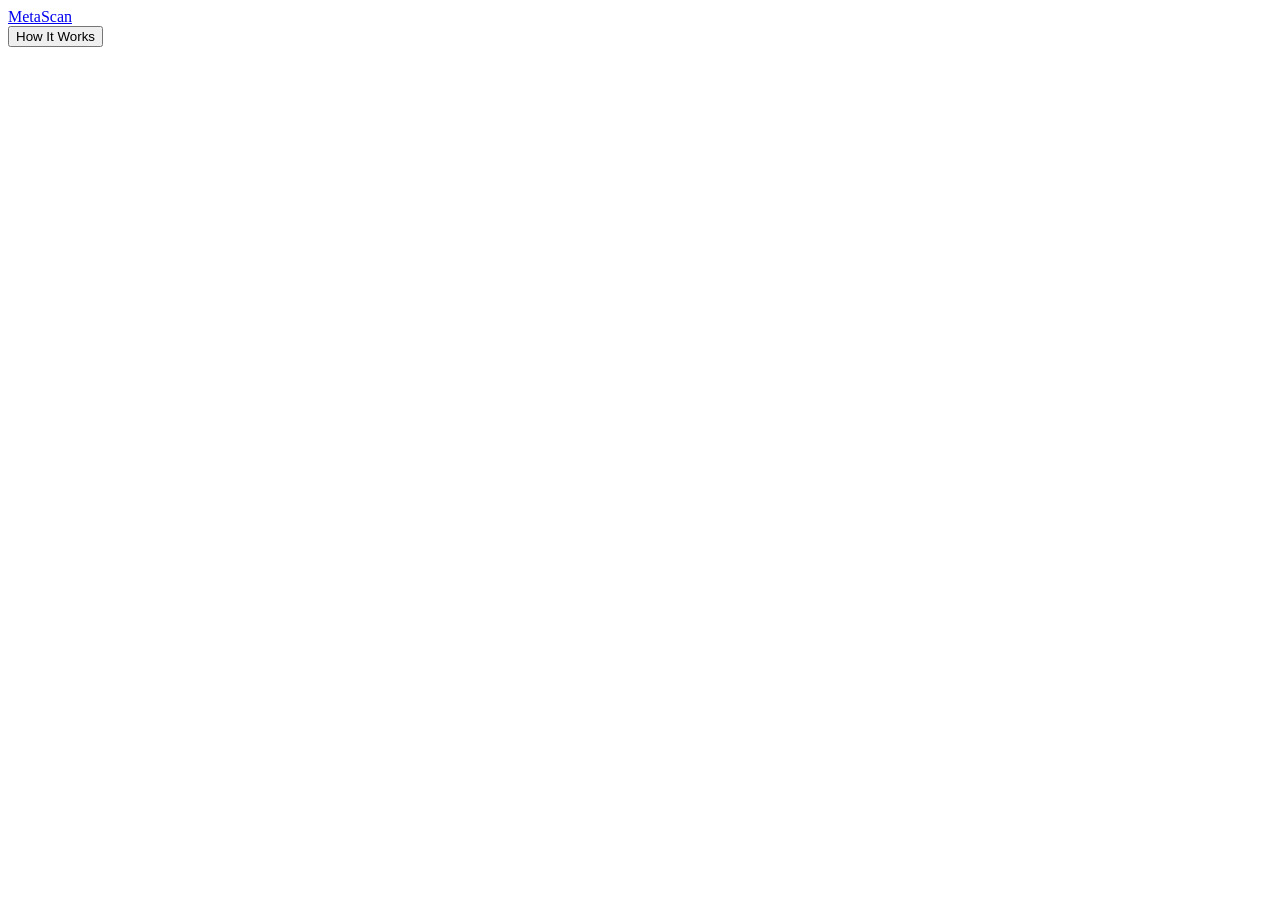
==== index.html @ 3fce00a3 "done with analyze loading screen" ====
<!DOCTYPE html>
<html lang="en">
    <head>
        <meta charset="UTF-8">
        <title>MetaScan</title>
        <link rel="stylesheet" href="style.css">
    </head>

    <body>
        <div class="page">
            <div class="nav">
                <a class="brand" href="idnex.html">MetaScan</a>
                <div class="nav-right">
                    <button class="btn btn-ghost">How It Works</button>
                </div>
            </div>
        </div>
    </body>
</html>
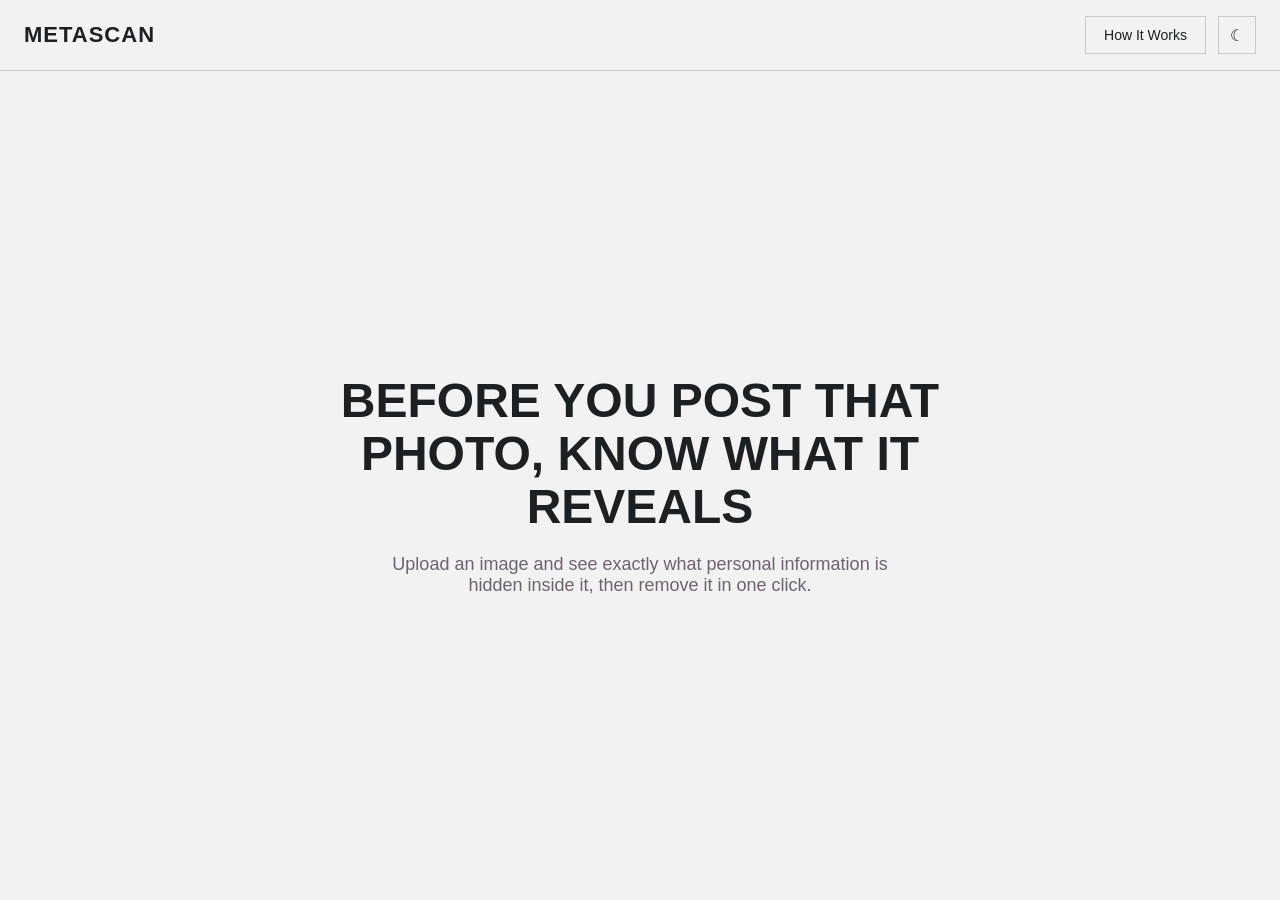
==== commit 1da8643e: "ark" ====
--- a/index.html
+++ b/index.html
@@ -12,7 +12,12 @@
                 <a class="brand" href="idnex.html">MetaScan</a>
                 <div class="nav-right">
                     <button class="btn btn-ghost">How It Works</button>
+                    <button class="theme-toggle" onclick="toggleTheme()" id="themeBtn">☾</button>
                 </div>
+            </div>
+            <div class="hero">
+                <h1>Before you post that photo, know what it reveals</h1>
+                <p>Upload an image and see exactly what personal information is hidden inside it, then remove it in one click.</p>
             </div>
         </div>
     </body>
--- a/style.css
+++ b/style.css
@@ -0,0 +1,164 @@
+/*basic skselton  colors and fonts; trying to make it look techy*/
+:root {
+    --bg: #f2f2f3;
+    --text: #1d1f20;
+    --accent: #5980a6;
+    --accent-dark: #3f5f80;
+    --border: #c7c9cb;
+    --muted: #6b6370;
+}
+
+* {
+    box-sizing: border-box;
+}
+
+body {
+    margin: 0;
+    background: var(--bg);
+    color: var(--text);
+    font-family: Arial, Helvetica, sans-serif;
+}
+
+.page {
+    display: flex;
+    flex-direction: column;
+    min-height: 100vh;
+}
+
+.nav {
+    display: flex;
+    align-items: center;
+    justify-content: space-between;
+    padding: 16px 24px;
+    border-bottom: 1px solid var(--border);
+}
+
+.brand {
+    font-size: 22px;
+    font-weight: bold;
+    letter-spacing: 1px;
+    text-transform: uppercase;
+    color: inherit;
+    text-decoration: none;
+    cursor: pointer;
+}
+.brand:hover {
+    opacity: 0.75;
+}
+
+.map-wrap {
+    position: relative;
+    margin-top: 10px;
+}
+.map-actions {
+    display: flex;
+    gap: 8px;
+    margin-top: 8px;
+    flex-wrap: wrap;
+}
+.map-enlarge-btn {
+    font-size: 12px;
+    padding: 4px 10px;
+}
+.map-modal-backdrop {
+    display: none;
+    position: fixed;
+    inset: 0;
+    background: rgba(0,0,0,0.6);
+    z-index: 1000;
+    align-items: center;
+    justify-content: center;
+    padding: 24px;
+}
+.map-modal {
+    background: var(--bg);
+    border: 1px solid var(--border);
+    width: min(900px, 100%);
+    height: min(640px, 90vh);
+    display: flex;
+    flex-direction: column;
+    gap: 8px;
+    padding: 12px;
+}
+.map-modal-close {
+    align-self: flex-end;
+}
+.map-modal-frame {
+    flex: 1;
+    width: 100%;
+}
+
+.nav-right {
+    display: flex;
+    align-items: center;
+    gap: 12px;
+}
+
+
+
+/* done with help from button generator site */
+.btn {
+    padding: 10px 18px;
+    border-radius: 0px;
+    border: 1px solid var(--accent);
+    background: none;
+    color: var(--accent-dark);
+    font-size: 14px;
+    cursor: pointer;
+}
+.btn-ghost {
+    border-color: var(--border);
+    color: var(--text);
+}
+.btn-primary {
+    background: var(--accent);
+    color: white;
+    border-color: var(--accent);
+}
+.btn:hover {
+    opacity: 0.85;
+}
+
+/*dark mode*/
+html[data-theme="dark"] {
+    --bg: #2b2b2d;
+    --text: #f5f5f8;
+    --border: #48484b;
+    --muted: #a3a3a6;
+}
+
+.theme-toggle {
+    width: 38px;
+    height: 38px;
+    border: 1px solid var(--border);
+    background: none;
+    color: var(--text);
+    cursor: pointer;
+    font-size: 16px;
+}
+
+.hero {
+    flex: 1;
+    display: flex;
+    flex-direction: column;
+    align-items: center;
+    justify-content: center;
+    text-align: center;
+    padding: 60px 24px;
+    gap: 20px;
+}
+
+.hero h1 {
+    font-size: 48px;
+    line-height: 1.1;
+    margin: 0;
+    max-width: 700px;
+    text-transform: uppercase;
+}
+
+.hero p {
+    font-size: 18px;
+    max-width: 520px;
+    margin: 0;
+    color: var(--muted);
+}
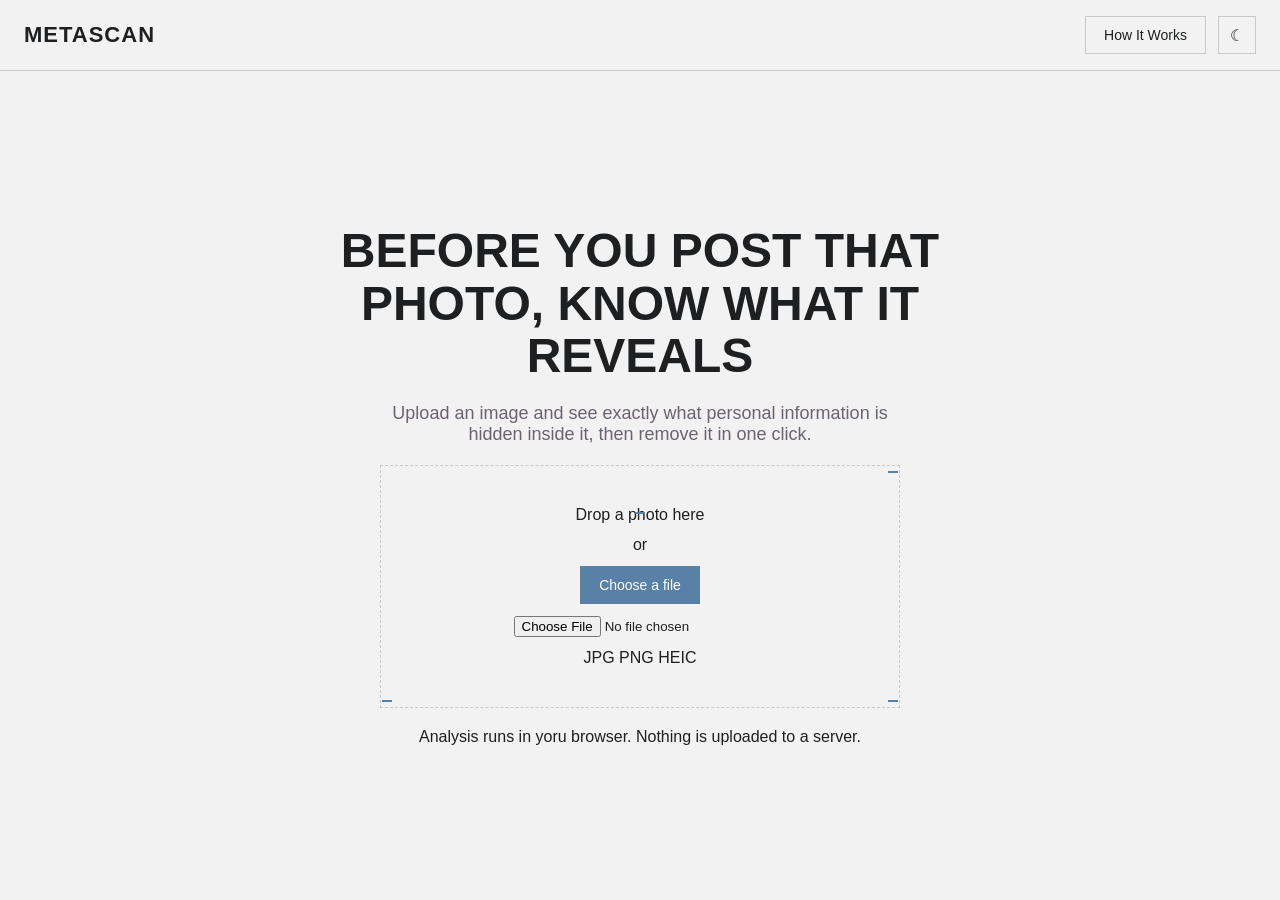
==== commit 81fb0f40: "toiled over css and added some other fucntionalit ies while fixing bugs" ====
--- a/index.html
+++ b/index.html
@@ -18,6 +18,24 @@
             <div class="hero">
                 <h1>Before you post that photo, know what it reveals</h1>
                 <p>Upload an image and see exactly what personal information is hidden inside it, then remove it in one click.</p>
+
+                <!-- dropzone -->
+                 <div class="dropzone" id="dropzone" onclick="document.getElementById('fileInput').click()">
+                    <i class="corner t1"></i>
+                    <i class="corner tr"></i>
+                    <i class="corner bl"></i>
+                    <i class="corner br"></i>
+                    <div class="dropzone-title">Drop a photo here</div>
+                    <div class="filetypes-label">or</div>
+                    <button class="btn btn-primary" type="button">Choose a file</button>
+                    <input type="file" id="fileInput" accept="image/jpeg,image/png">
+                    <div class="filetypes">
+                        <span class="tag">JPG</span>
+                        <span class="tag">PNG</span>
+                        <span class="tag">HEIC</span>
+                    </div>
+                 </div>
+                 <div class="footer-note">Analysis runs in yoru browser. Nothing is uploaded to a server.</div>
             </div>
         </div>
     </body>
--- a/style.css
+++ b/style.css
@@ -161,4 +161,58 @@
     max-width: 520px;
     margin: 0;
     color: var(--muted);
+}
+
+/* dropzone, blueprint stle was a PAIN*/
+.dropzone {
+    position: relative;
+    width: 520px;
+    max-width: 90vw;
+    padding: 40px 24px;
+    display: flex;
+    flex-direction: column;
+    align-items: center;
+    gap: 12px;
+    cursor: pointer;
+    border: 1px dashed var(--border);
+}
+.dropzone.dragover {
+    background: rgba(89,128,166,0.15);
+    border-color: var(--accent);
+}
+
+.corner {
+    position: absolute;
+    width: 14px;
+    height: 14px;
+    color: var(--accent);
+}
+.corner.tl {
+    top:-1px;
+    left: -1px;
+}
+.corner.tr {
+    top:-1px;
+    right:-1px;
+}
+.corner.bl {
+    bottom: -1px;
+    left:-1px;
+}
+.corner.br {
+    bottom: -1px;
+    right: -1px;
+}
+.corner::before, .corner::after {
+    content: "";
+    position: absolute;
+    background: currentColor;
+}
+.corner::before {
+    width: 10px;
+    height: 2px;
+    top: 6px;left:2px;
+}
+.corner::after {
+    width: 2px;
 }
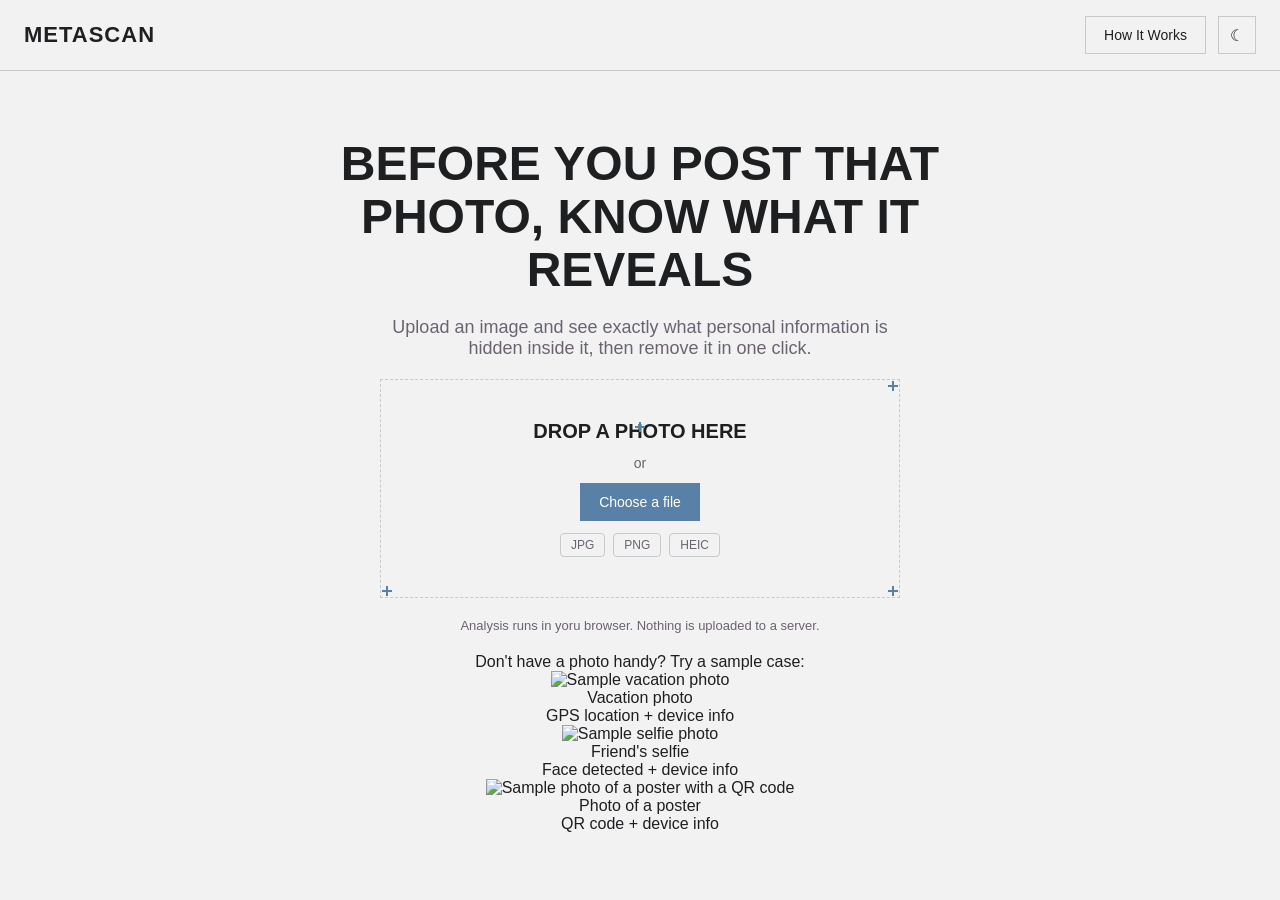
==== commit e195c4b9: "added sample images" ====
--- a/index.html
+++ b/index.html
@@ -36,7 +36,31 @@
                     </div>
                  </div>
                  <div class="footer-note">Analysis runs in yoru browser. Nothing is uploaded to a server.</div>
+
+                 <!--sample iamges so people don't have to upload their own-->
+                <div class="samples-section">
+                    <div class="samples-label">Don't have a photo handy? Try a sample case:</div>
+                    <div class="samples-grid">
+                    <div class="sample-card" onclick="loadSample('beach')">
+                        <img src="https://images.unsplash.com/photo-1667416476011-eba2d0f854c8?fm=jpg&amp;q=70&amp;w=500&amp;h=380&amp;fit=crop" alt="Sample vacation photo">
+                        <div class="sample-card-name">Vacation photo</div>
+                        <div class="sample-card-hint">GPS location + device info</div>
+                    </div>
+                    <div class="sample-card" onclick="loadSample('selfie')">
+                        <img src="https://images.unsplash.com/photo-1664634178711-79e1c44c36c7?fm=jpg&amp;q=70&amp;w=500&amp;h=380&amp;fit=crop&amp;crop=faces" alt="Sample selfie photo">
+                        <div class="sample-card-name">Friend's selfie</div>
+                        <div class="sample-card-hint">Face detected + device info</div>
+                    </div>
+                    <div class="sample-card" onclick="loadSample('wifinote')">
+                        <img src="https://images.unsplash.com/photo-1676224182976-59d5d17d6143?fm=jpg&amp;q=70&amp;w=500&amp;h=380&amp;fit=crop" alt="Sample photo of a poster with a QR code">
+                        <div class="sample-card-name">Photo of a poster</div>
+                        <div class="sample-card-hint">QR code + device info</div>
+                    </div>
+                </div>
             </div>
         </div>
+    </div>
+
+    <script src="script.js"></script>
     </body>
 </html>
--- a/style.css
+++ b/style.css
@@ -215,4 +215,432 @@
 }
 .corner::after {
     width: 2px;
+}
+
+.corner::before {
+    width: 10px;
+    height: 2px;
+    top: 6px;
+    left: 2px;
+}
+.corner::after {
+    width: 2px;
+    height: 10px;
+    left: 6px;
+    top: 2px;
+}
+
+
+.dropzone-title {
+ font-size: 20px;
+ font-weight: bold;
+ text-transform: uppercase;
+}
+
+
+.filetypes-label {
+ color: var(--muted);
+ font-size: 14px;
+}
+
+
+.filetypes {
+ display: flex;
+ gap: 8px;
+ flex-wrap: wrap;
+ justify-content: center;
+}
+
+
+.tag {
+ border: 1px solid var(--border);
+ border-radius: 4px;
+ padding: 4px 10px;
+ font-size: 12px;
+ color: var(--muted);
+}
+
+
+.footer-note {
+ font-size: 13px;
+ color: var(--muted);
+}
+
+
+#fileInput {
+ display: none;
+}
+
+
+
+
+/* analyzing page styles */
+.analyze-wrap {
+    flex: 1;
+    display: flex;
+    flex-direction: column;
+    align-items: center;
+    justify-content: center;
+    gap: 24px;
+    padding: 24px;
+}
+.analyze-title {
+    font-size: 36px;
+    font-weight: bold;
+    text-transform: uppercase;
+}
+.analyze-sub {
+    color: var(--muted);
+    font-size: 14px;
+    margin-top: -12px;
+}
+
+.check-list {
+    list-style: none;
+    padding: 0;
+    margin: 0;
+    display: flex;
+    flex-direction: column;
+    gap: 14px;
+    width: 320px;
+}
+.check-list li {
+    display: flex;
+    align-items: center;
+    gap: 12px;
+    font-size: 16px;
+    color: var(--muted);
+}
+.check-list li.done {
+    color: var(--text);
+}
+
+.dot {
+    width: 20px;
+    height: 20px;
+    border-radius: 50%;
+    border: 2px solid var(--border);
+    flex-shrink: 0;
+    position: relative;
+}
+
+
+
+/* el spin animation */
+.check-list li.active .dot {
+    border-top-color: var(--accent);
+    animation: spin 0.8s linear infinite;
+}
+.check-list li.done .dot {
+    border: none;
+    background: var(--accent);
+}
+.check-list li.done .dot::after {
+    content: "";
+    position: absolute;
+    left: 6px;
+    top: 2px;
+    width: 5px;
+    height: 10px;
+    border-right: 2px solid white;
+    border-bottom: 2px solid white;
+    transform: rotate(45deg);
+}
+
+@keyframes spin {
+    from { transform: rotate(0deg); }
+    to { transform: rotate(360deg); }
+}
+
+
+/* report page styles, headers, and score gauge */
+.report-wrap {
+ flex: 1;
+ max-width: 900px;
+ width: 100%;
+ margin: 0 auto;
+ padding: 40px 24px 80px 24px;
+ display: flex;
+ flex-direction: column;
+ gap: 32px;
+}
+
+
+.case-header {
+ text-align: center;
+}
+
+
+.case-title {
+ font-size: 28px;
+ font-weight: bold;
+}
+
+
+.case-sub {
+ color: var(--muted);
+ font-size: 14px;
+ margin-top: 4px;
+}
+
+
+.score-card {
+ display: flex;
+ flex-direction: column;
+ align-items: center;
+ border: 1px solid var(--border);
+ padding: 24px;
+ position: relative;
+}
+
+
+.gauge {
+ width: 220px;
+}
+
+
+.gauge-track {
+ fill: none;
+ stroke: var(--border);
+ stroke-width: 14;
+}
+
+
+.gauge-fill {
+ fill: none;
+ stroke: var(--accent);
+ stroke-width: 14;
+ stroke-dasharray: 283;
+ stroke-dashoffset: 283;
+ transition: stroke-dashoffset 1s ease, stroke 0.3s ease;
+}
+
+
+.gauge-number {
+ font-size: 40px;
+ font-weight: bold;
+ margin-top: -60px;
+}
+
+
+.gauge-label {
+ color: var(--muted);
+ font-size: 14px;
+}
+
+
+.risk-badge {
+ margin-top: 10px;
+ padding: 6px 14px;
+ border: 1px solid var(--border);
+ font-size: 13px;
+ text-transform: uppercase;
+ font-weight: bold;
+}
+
+
+.risk-badge.green {
+    border-color: #3f8a4c;
+    color: #3f8a4c;
+}
+.risk-badge.yellow {
+    border-color: #b8860b;
+    color: #b8860b;
+}
+.risk-badge.red {
+    border-color: #b23b3b;
+    color: #b23b3b;
+}
+
+
+.breakdown {
+ margin-top: 16px;
+ width: 100%;
+ max-width: 320px;
+ display: flex;
+ flex-direction: column;
+ gap: 6px;
+}
+
+
+.breakdown-row {
+ display: flex;
+ justify-content: space-between;
+ font-size: 14px;
+}
+
+
+.breakdown-row .pts {
+ color: #b23b3b;
+ font-weight: bold;
+}
+
+
+/* evidence cards */
+.cards-grid {
+ display: grid;
+ grid-template-columns: 1fr 1fr;
+ gap: 16px;
+}
+.evidence-card {
+ border: 1px solid var(--border);
+ padding: 18px;
+}
+.evidence-card-title {
+ font-weight: bold;
+ font-size: 16px;
+ margin-bottom: 4px;
+ display: flex;
+ align-items: center;
+ gap: 8px;
+}
+
+.severity {
+ font-size: 11px;
+ text-transform: uppercase;
+ padding: 2px 8px;
+ border: 1px solid currentColor;
+ margin-left: auto;
+}
+.severity.high { color: #b23b3b; }
+.severity.medium { color: #b8860b; }
+.severity.low { color: #3f8a4c; }
+
+
+.evidence-body {
+ font-size: 14px;
+ color: var(--muted);
+ margin-top: 6px;
+ line-height: 1.5;
+}
+
+.evidence-body ul {
+ margin: 6px 0 0 0;
+ padding-left: 18px;
+}
+
+.map-frame {
+ width: 100%;
+ height: 180px;
+ border: 1px solid var(--border);
+ margin-top: 10px;
+} 
+
+/* recommendations and sanitize section */
+.section-block {
+ border-top: 1px solid var(--border);
+ padding-top: 24px;
+}
+.section-title {
+ font-weight: bold;
+ font-size: 18px;
+ text-transform: uppercase;
+ margin-bottom: 12px;
+}
+.section-note {
+ color: var(--muted);
+ font-size: 14px;
+ margin: 0 0 12px 0;
+}
+
+.reco-list {
+ list-style: none;
+ margin: 0;
+ padding: 0;
+ display: flex;
+ flex-direction: column;
+ gap: 8px;
+}
+.reco-list li {
+ font-size: 14px;
+}
+.reco-list li::before {
+ content: "✔ ";
+ color: var(--accent);
+ font-weight: bold;
+}
+
+
+/* metadata explorer */
+.explorer-group {
+    border: 1px solid var(--border);
+    margin-bottom: 6px;
+}
+.explorer-group-head {
+    padding: 10px 14px;
+    cursor: pointer;
+    font-weight: bold;
+    display: flex;
+    justify-content: space-between;
+}
+.explorer-group-body {
+    display: none;
+    padding: 0 14px 10px 14px;
+}
+.explorer-group.open .explorer-group-body {
+    display: block;
+}
+.explorer-field {
+    padding: 6px 0;
+    border-top: 1px solid var(--border);
+    font-size: 14px;
+    cursor:pointer;
+}
+.explorer-field:first-child {
+    border-top: none;
+}
+.explorer-field-name {
+    font-weight: bold;
+}
+.explorer-field-value {
+    color: var(--muted);
+}
+.explorer-field-explain {
+    display: none;
+    color: var(--muted);
+    margin-top: 4px;
+    font-style: italic;
+}
+.explorer-field.open .explorer-field-explain {
+    display: block;
+}
+
+/* before/after */
+.before-after {
+    display: grid;
+    grid-template-columns: 1fr 1fr;
+    gap: 16px;
+    margin-top: 20px;
+}
+
+.ba-col {
+    display: flex;
+    flex-direction: column;
+    gap: 8px;
+    align-items: center;
+}
+.ba-label {
+    font-size: 13px;
+    color: var(--muted);
+    text-transform: uppercase;
+}
+.ba-img {
+    width: 100%;
+    border: 1px solid var(--border);
+}
+
+.back-link {
+    text-align: center;
+    color: var(--accent);
+    font-size: 14px;
+    text-decoration: none;
+}
+.back-link:hover {
+    text-decoration: underline;
+}
+
+@media (max-width: 640px) {
+    .cards-grid, .before-after {
+        grid-template-columns: 1fr;
+    }
 }
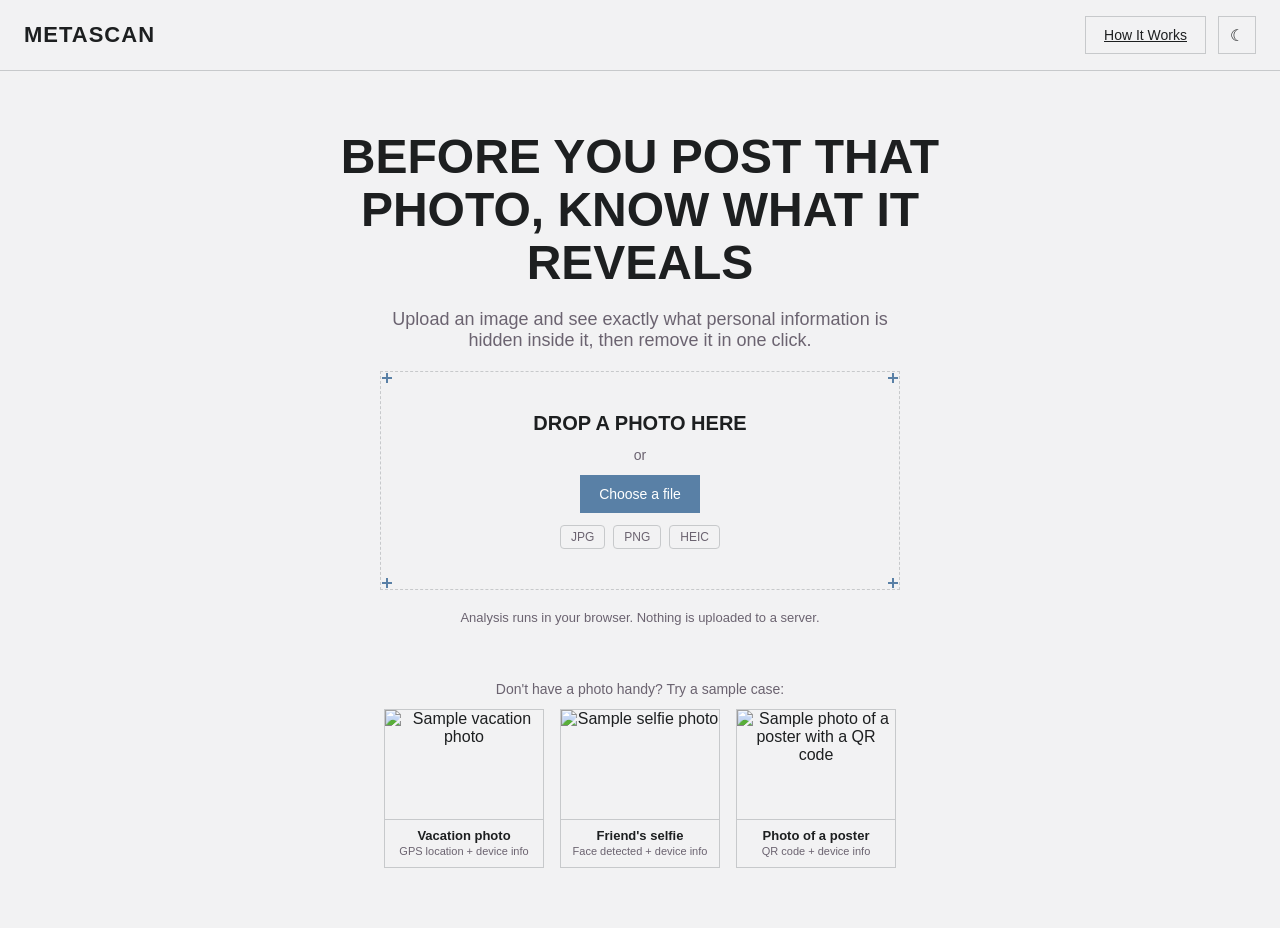
==== commit 8f798100: "fixing index bugs" ====
--- a/index.html
+++ b/index.html
@@ -9,9 +9,9 @@
     <body>
         <div class="page">
             <div class="nav">
-                <a class="brand" href="idnex.html">MetaScan</a>
+                 <a class="brand" href="index.html">MetaScan</a>
                 <div class="nav-right">
-                    <button class="btn btn-ghost">How It Works</button>
+                    <a class="btn btn-ghost" href="how-it-works.html">How It Works</a>
                     <button class="theme-toggle" onclick="toggleTheme()" id="themeBtn">☾</button>
                 </div>
             </div>
@@ -21,7 +21,7 @@
 
                 <!-- dropzone -->
                  <div class="dropzone" id="dropzone" onclick="document.getElementById('fileInput').click()">
-                    <i class="corner t1"></i>
+                    <i class="corner tl"></i>
                     <i class="corner tr"></i>
                     <i class="corner bl"></i>
                     <i class="corner br"></i>
@@ -35,7 +35,7 @@
                         <span class="tag">HEIC</span>
                     </div>
                  </div>
-                 <div class="footer-note">Analysis runs in yoru browser. Nothing is uploaded to a server.</div>
+                 <div class="footer-note">Analysis runs in your browser. Nothing is uploaded to a server.</div>
 
                  <!--sample iamges so people don't have to upload their own-->
                 <div class="samples-section">
--- a/style.css
+++ b/style.css
@@ -643,4 +643,48 @@
     .cards-grid, .before-after {
         grid-template-columns: 1fr;
     }
+}
+
+
+/*sample card cases, basically copy pasted from dropzone */
+.samples-section {
+ margin-top: 36px;
+}
+.samples-label {
+ font-size: 14px;
+ color: var(--muted);
+ margin-bottom: 12px;
+}
+.samples-grid {
+ display: flex;
+ gap: 16px;
+ flex-wrap: wrap;
+}
+
+.sample-card {
+ width: 160px;
+ border: 1px solid var(--border);
+ cursor: pointer;
+ background: none;
+ padding: 0;
+}
+.sample-card img {
+ display: block;
+ width: 100%;
+ height: 110px;
+ object-fit: cover;
+ border-bottom: 1px solid var(--border);
+}
+.sample-card-name {
+ font-size: 13px;
+ font-weight: bold;
+ padding: 8px 10px 2px 10px;
+}
+.sample-card-hint {
+ font-size: 11px;
+ color: var(--muted);
+ padding: 0 10px 10px 10px;
+}
+.sample-card:hover {
+ border-color: var(--accent);
 }
